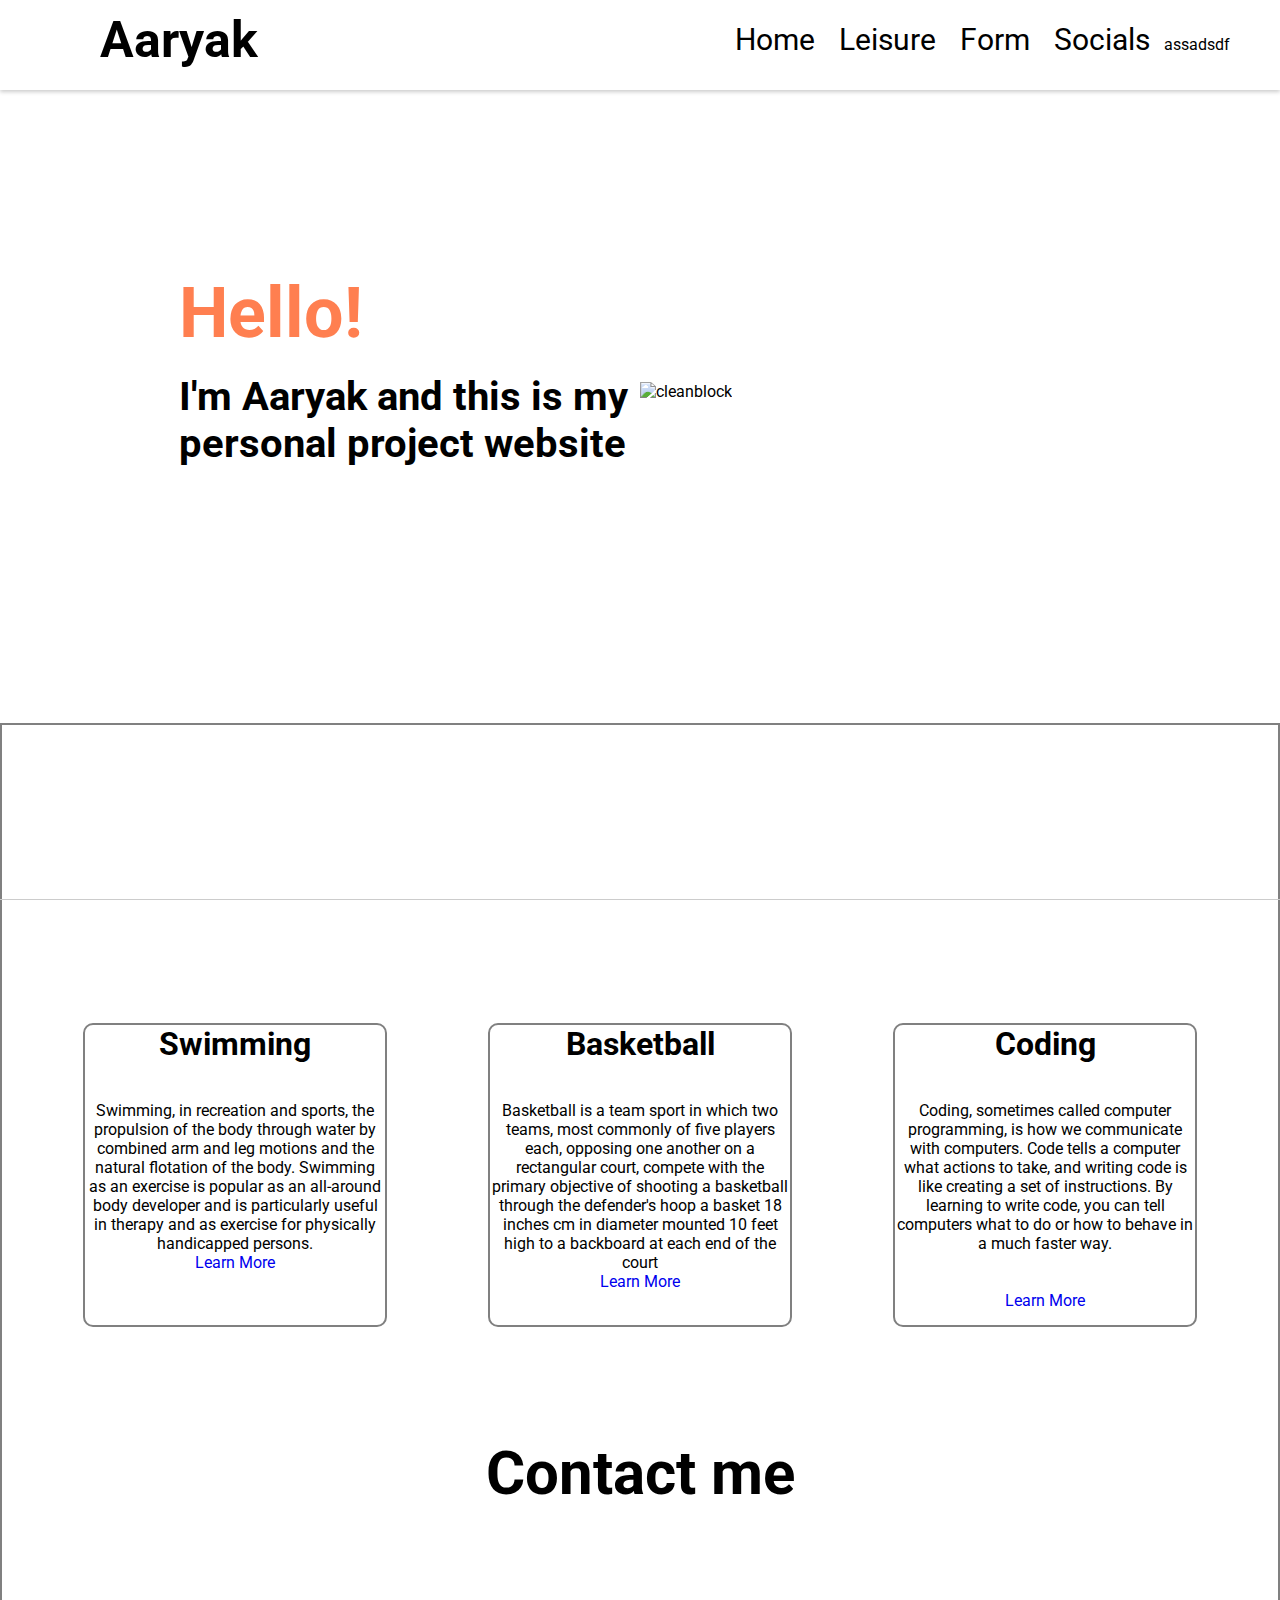
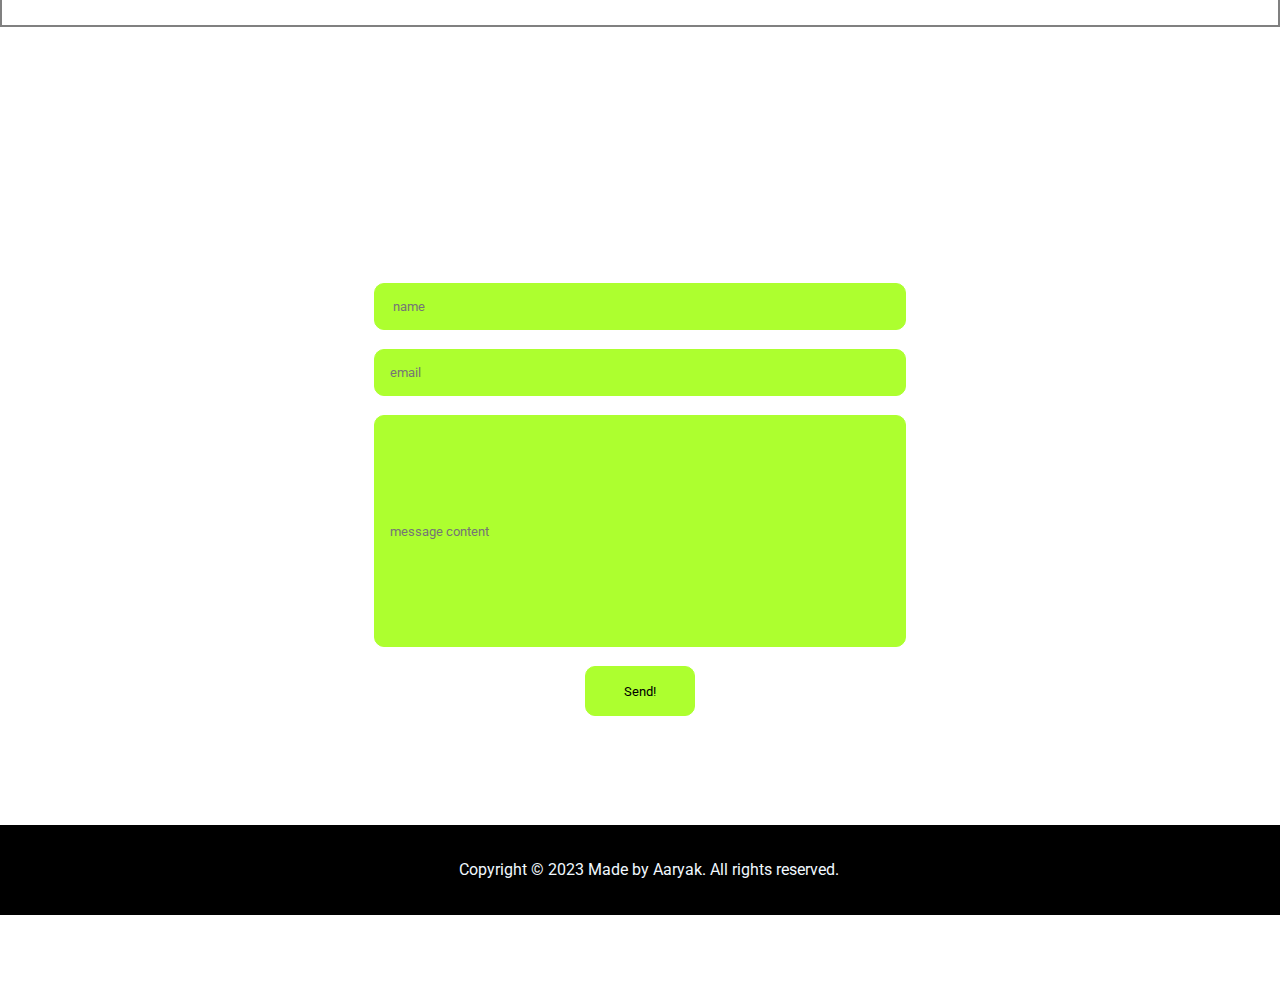
==== index.html @ f9e96e4b "asdfasd" ====
<!DOCTYPE html>
<html lang="en">

<head>
    <meta charset="UTF-8">
    <meta http-equiv="X-UA-Compatible" content="IE=edge">
    <meta name="viewport" content="width=device-width, initial-scale=1.0">
    <title>Aaryak</title>
    <link rel="stylesheet" href="newfile.css">
    <script></script>
</head>

<body>
    <div class="navbar">
        <nav>
            <label class="lol">Aaryak</label>
            <ul>
                <li><a href="">Home</a></li>
                <li><a href="">Leisure</a></li>
                <li><a href="">Form</a></li>
                <li><a href="linktree">Socials</a></li>
                <a>assadsdf</a>




            </ul>

        </nav>
        <div class="lmfao">
            <h1>Hello!</h1><br>
            <h2> I'm Aaryak and this is my <br> personal project website</h2>


        </div>

        <hr>
        <hr>
        <hr>
        <div class="image">
            <img src="./adfasd.png" alt="cleanblock">

        </div>

        <div class="hobbies">

            <div class="hobbiesitem">
                <h1 class="swim">Swimming</h1><br><br>
                <p>Swimming, in recreation and sports, the propulsion of the body through water by combined arm and leg
                    motions and the natural flotation of the body. Swimming as an exercise is popular as an all-around
                    body developer and is particularly useful in therapy and as exercise for physically handicapped
                    persons.</p>
                <a href="https://www.swim.com/">Learn More</a>

            </div>
            <div class="hobbiesitem">
                <h1 class="swim">Basketball</h1><br><br>
                <p>Basketball is a team sport in which two teams, most commonly of five players each, opposing one
                    another on a rectangular court, compete with the primary objective of shooting a basketball
                    through the defender's hoop a basket 18 inches
                    cm in diameter mounted 10 feet high to a backboard at each end of the court </p>
                <a href="https://www.nba.com/">Learn More</a>

            </div>

            <div class="hobbiesitem">
                <h1 class="swim">Coding</h1><br><br>
                <P>Coding, sometimes called computer programming, is how we communicate with computers. Code tells a
                    computer what actions to take, and writing code is like creating a set of instructions. By learning
                    to write code, you can tell computers what to do or how to behave in a much faster way.</P><br>
                <br>
                <a href="https://www.w3schools.com/">Learn More</a>

            </div>




        </div>

        <div class="formcontainer">
            <header>
                <h1>Contact me</h1>
            </header>

            <form action="./socials.html" class="register">

                <input type="text" placeholder=" name" name="fname" id="name">
                <br><br>


                <input type="text" placeholder="email" name="lname" id="name">
                <br><br>

                <input type="text" placeholder="message content" name="message" id="message" max="" min=0">
                <br><br>

                <input type="submit" id="submit" value="Send!">

                <br><br>

                <footer>
                    <p id="footerp">Copyright © 2023 Made by Aaryak. All rights reserved.</p>
                </footer>



        </div>








</body>

</html>
---- newfile.css ----
@import url('https://fonts.googleapis.com/css2?family=Roboto:ital,wght@0,100;1,100&display=swap');

* {
    padding: 0;
    margin: 0;
    text-decoration: none;
    list-style: none;
    list-style-type: none;
    font-family: 'Roboto', sans-serif;
}



.navbar {
    background: white;
    height: 90px;
    box-shadow: 0 2px 4px rgba(0, 0, 0, 0.2);


}

.lol {
    color: Black;
    font-size: 50px;
    line-height: 80px;
    padding: 0 100px;
    font-weight: bold;


}

nav ul {
    float: right;
    margin-right: 50px;
    color: black;

}

nav ul li {
    font-display: black;
    display: inline-block;
    line-height: 80px;
    margin: 0 10px;
    font-size: 30px;
}

nav ul li a {
    color: black;
}

a:hover {
    color: greenyellow;
}



.lmfao {
    margin-left: 14%;
    margin-top: 15%;
}

.lmfao h1 {
    font-size: 70px;

}

.lmfao h2 {
    font-size: 40px;
}

.image {
    height: 70px;
    bottom: 0;
    position: absolute;
    left: 50%;
    margin-bottom: 35%;

}

.hobbies {
    display: flex;
    margin-top: 20%;
    border: 2px solid grey;
    height: 100vh;
    align-items: center;
    justify-content: space-evenly;
}

.hobbiesitem {
    color: red;
    border: 2px solid gray;
    width: 300px;
    height: 300px;
    justify-content: center;
    text-align: center;
    border-radius: 10px;
}

.hobbies h1 {
    text-align: center;
    margin-left: 35%;

}

hr {
    border: 0;
    height: 1px;
    background-color: #ccc;
    margin: 0;
    padding: 0;
    position: absolute;
    left: 0;
    bottom: 0;
    width: 100%;
}


.hobbiesitem h1 {
    text-align: center;
    margin: 0;

}

.hobbiesitem:nth-child(2) {
    margin: 0 20px;
}

div.formcontainer {
    display: flex;
    justify-content: center;
    margin-top: 20%;
    text-align: center;
    height: 80vh;

}

div.formcontainer h2 {
    padding: 20px;
    line-height: 40px;

}

div.register {
    font-size: 340px;
}

form#register {
    margin: 40px;
}

label {
    font-size: 30px;
}

input#name {
    width: 500px;
    border: 1px solid greenyellow;
    border-radius: 10px;
    padding: 15px;
    background: greenyellow;

}


input#message {
    border: 1px solid greenyellow;
    border-radius: 10px;
    padding: 15px;
    background: greenyellow;
    width: 500px;
    height: 200px;
    vertical-align: top;


}

input#message::placeholder {
    text-align: start;
    justify-content: baseline;
}

#submit {
    height: 50px;
    width: 110px;
    border-radius: 10px;
    border: 1px solid greenyellow;
    background: greenyellow;


}


footer {
    margin-top: 7%;
    margin-right: 110%;
    margin-bottom: 0;
    left: 0;
    position: absolute;
    width: 99%;
    height: 60px;
    /* Set a height for your footer, or use padding/margin to create space */
    background-color: black;
    text-align: center;
    padding: 15px;
}

#footerp {
    color: aliceblue;
    align-items: center;
    justify-content: center;
    margin-top: 20px;
}

header {
    margin-top: 110%;
    font-size: 30px;
    background-color: transparent;
    padding: 30px 20px 20px 20px;
    text-align: center;
    position: absolute;
    top: 0;
    left: 50%;
    transform: translateX(-50%);
}


.lmfao h1 {
    color: coral;
}

.swim {
    color: black;
}

button {


    background-color: greenyellow;


    height: 40px;
    width: 100px;
    font-size: 15px;

    border-radius: 5px;
    border: 3px solid greenyellow;
    color: white;
    cursor: pointer;
}


.hobbiesitem p {
    color: black;
}


.span {
    padding-bottom: 4500px;
}
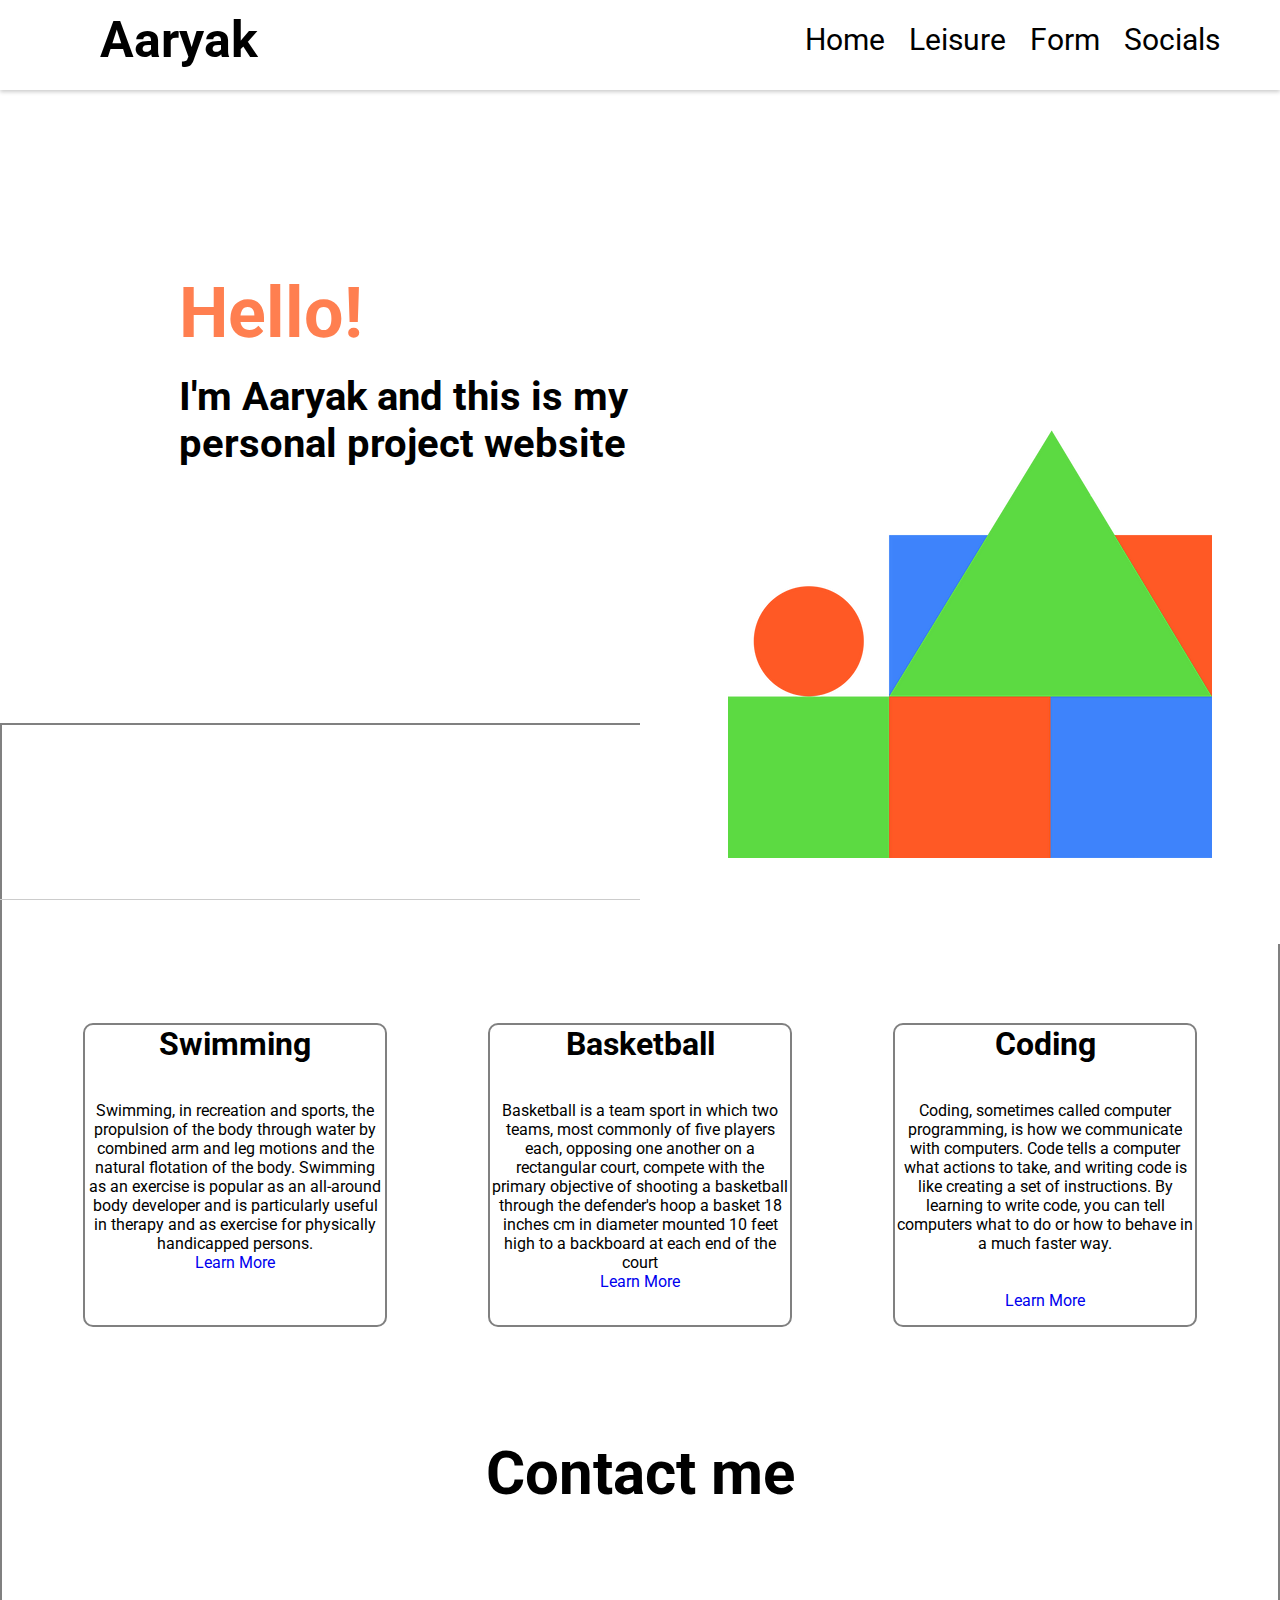
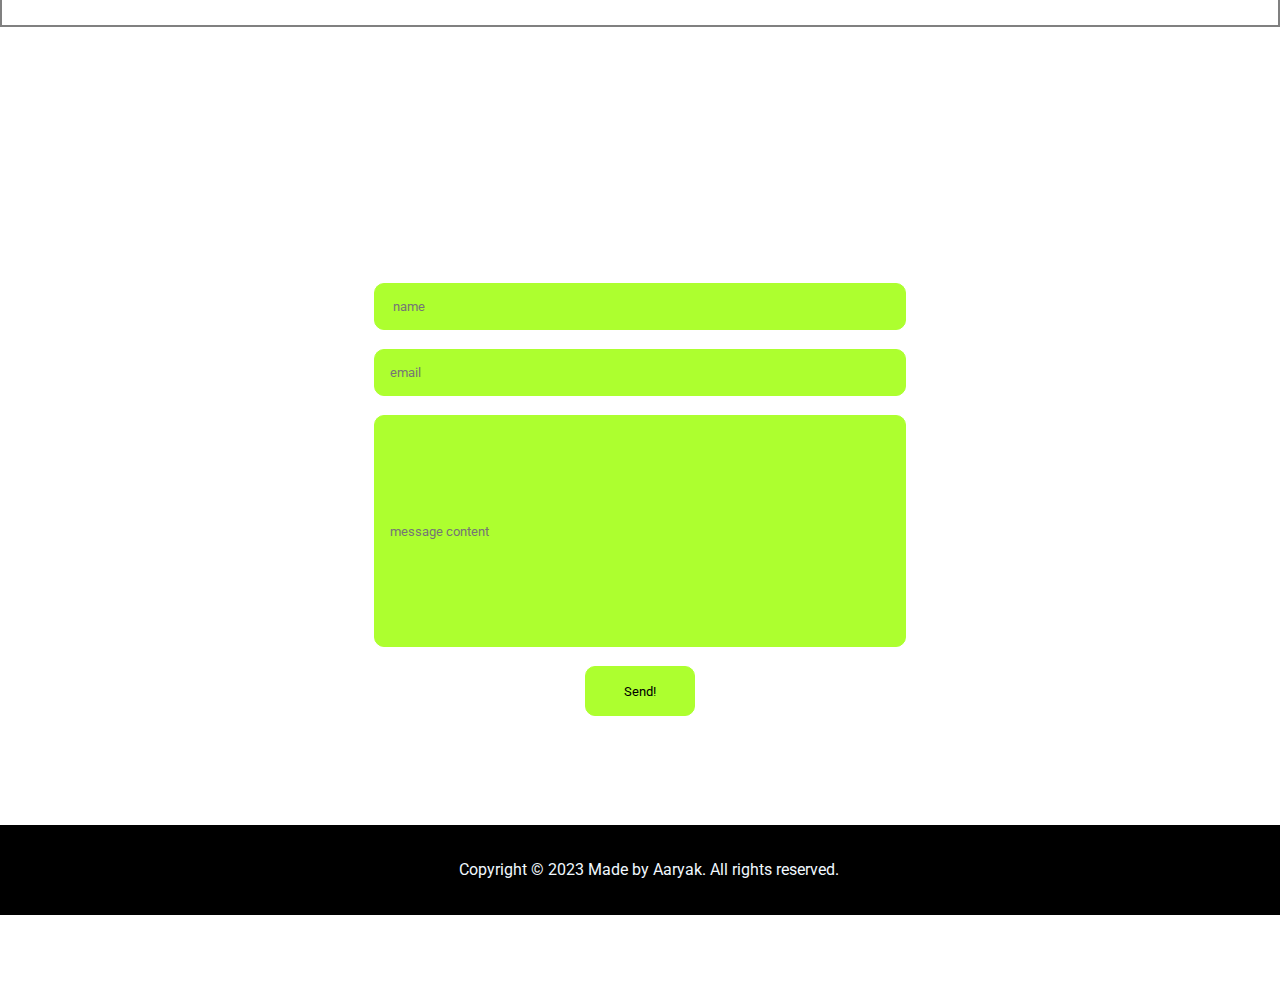
==== commit a3915085: "Update index.html" ====
--- a/index.html
+++ b/index.html
@@ -19,7 +19,7 @@
                 <li><a href="">Leisure</a></li>
                 <li><a href="">Form</a></li>
                 <li><a href="linktree">Socials</a></li>
-                <a>assadsdf</a>
+
 
 
 
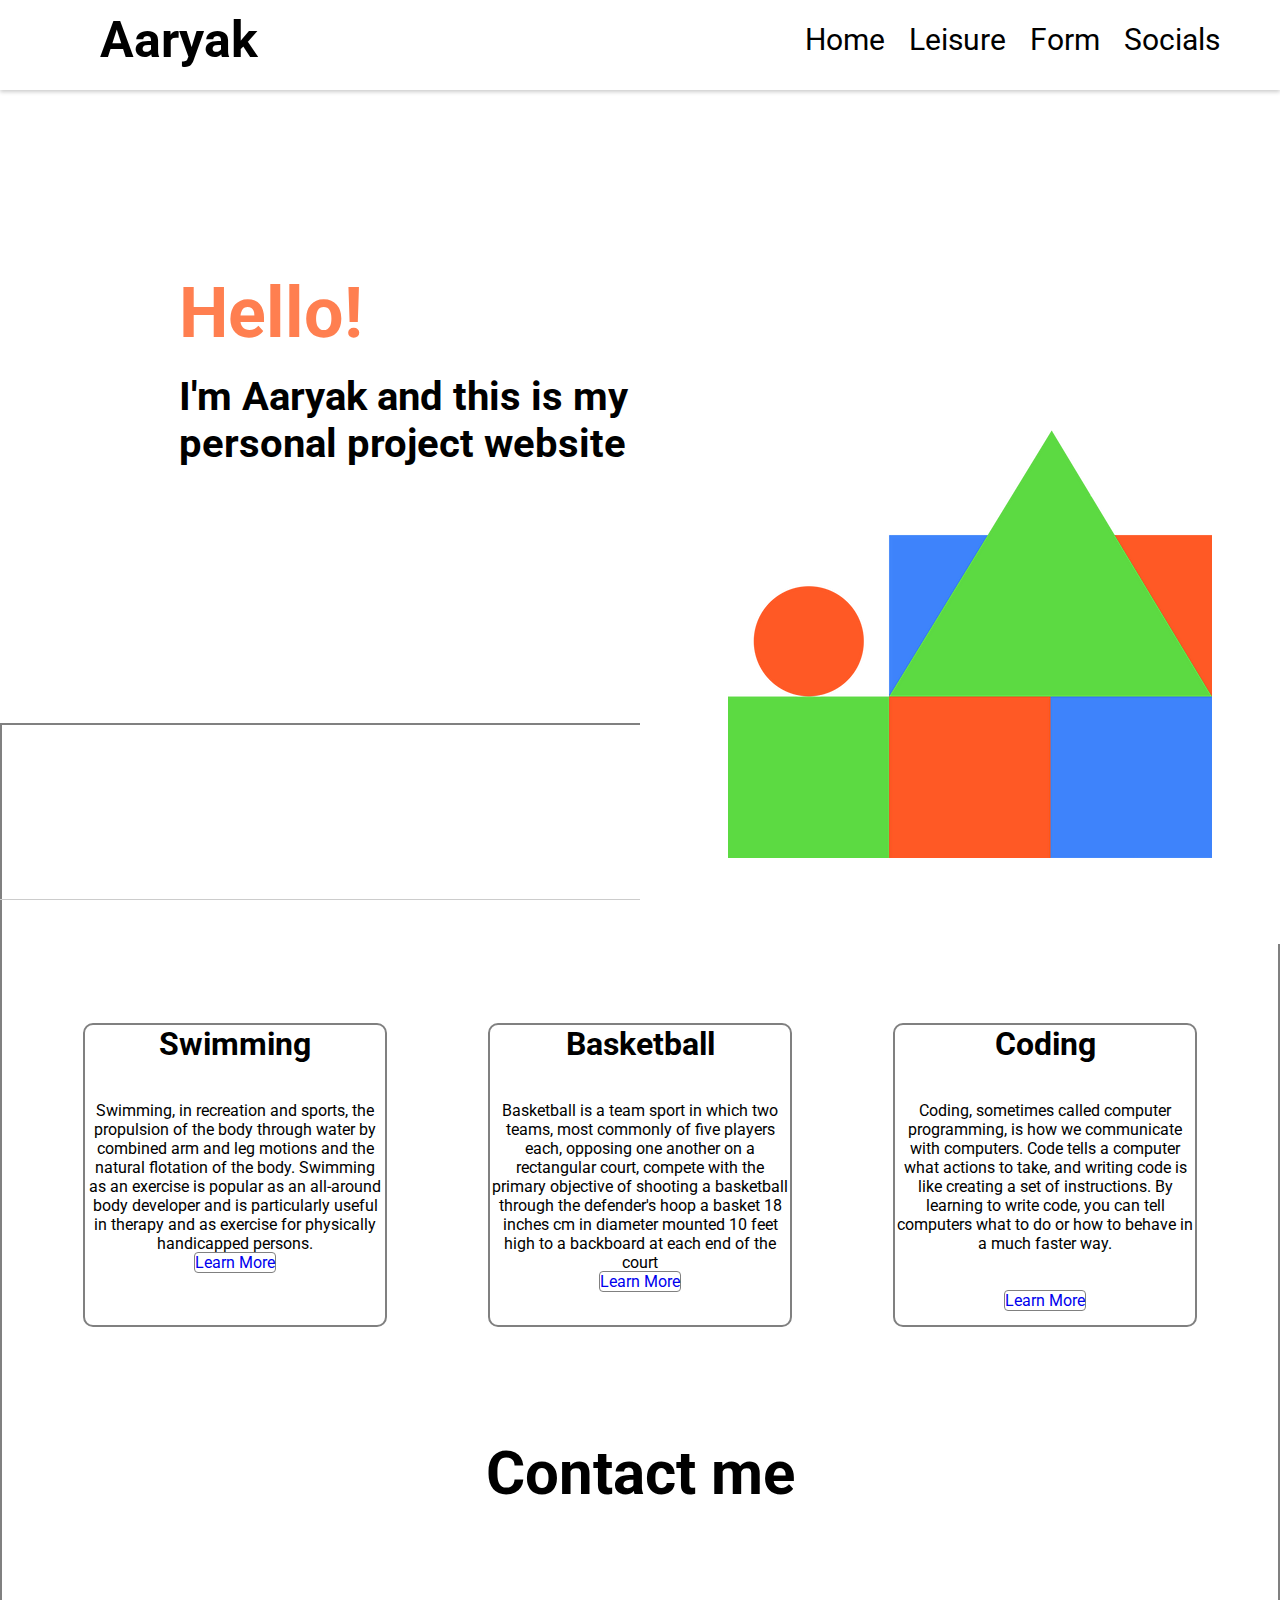
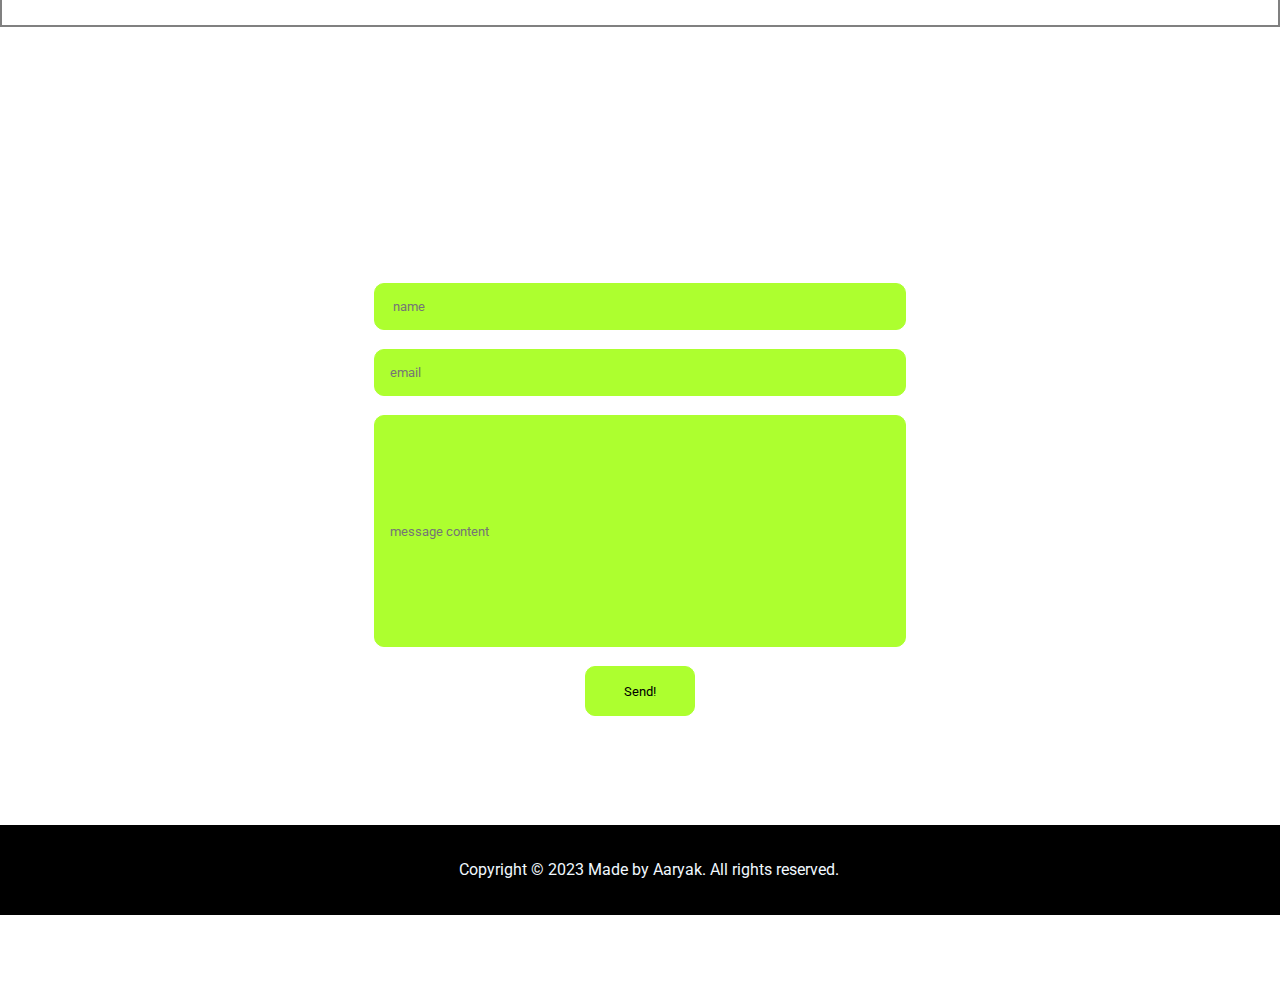
==== commit a9ca55a3: "jj" ====
--- a/index.html
+++ b/index.html
@@ -50,7 +50,7 @@
                     motions and the natural flotation of the body. Swimming as an exercise is popular as an all-around
                     body developer and is particularly useful in therapy and as exercise for physically handicapped
                     persons.</p>
-                <a href="https://www.swim.com/">Learn More</a>
+                <a class="gg" href="https://www.swim.com/">Learn More</a>
 
             </div>
             <div class="hobbiesitem">
@@ -59,7 +59,7 @@
                     another on a rectangular court, compete with the primary objective of shooting a basketball
                     through the defender's hoop a basket 18 inches
                     cm in diameter mounted 10 feet high to a backboard at each end of the court </p>
-                <a href="https://www.nba.com/">Learn More</a>
+                <a class="gg" href="https://www.nba.com/">Learn More</a>
 
             </div>
 
@@ -69,7 +69,7 @@
                     computer what actions to take, and writing code is like creating a set of instructions. By learning
                     to write code, you can tell computers what to do or how to behave in a much faster way.</P><br>
                 <br>
-                <a href="https://www.w3schools.com/">Learn More</a>
+                <a class="gg" href="https://www.w3schools.com/">Learn More</a>
 
             </div>
 
--- a/newfile.css
+++ b/newfile.css
@@ -256,4 +256,9 @@
 
 .span {
     padding-bottom: 4500px;
+}
+
+.gg {
+    border: 1px solid grey;
+    border-radius: 4px;
 }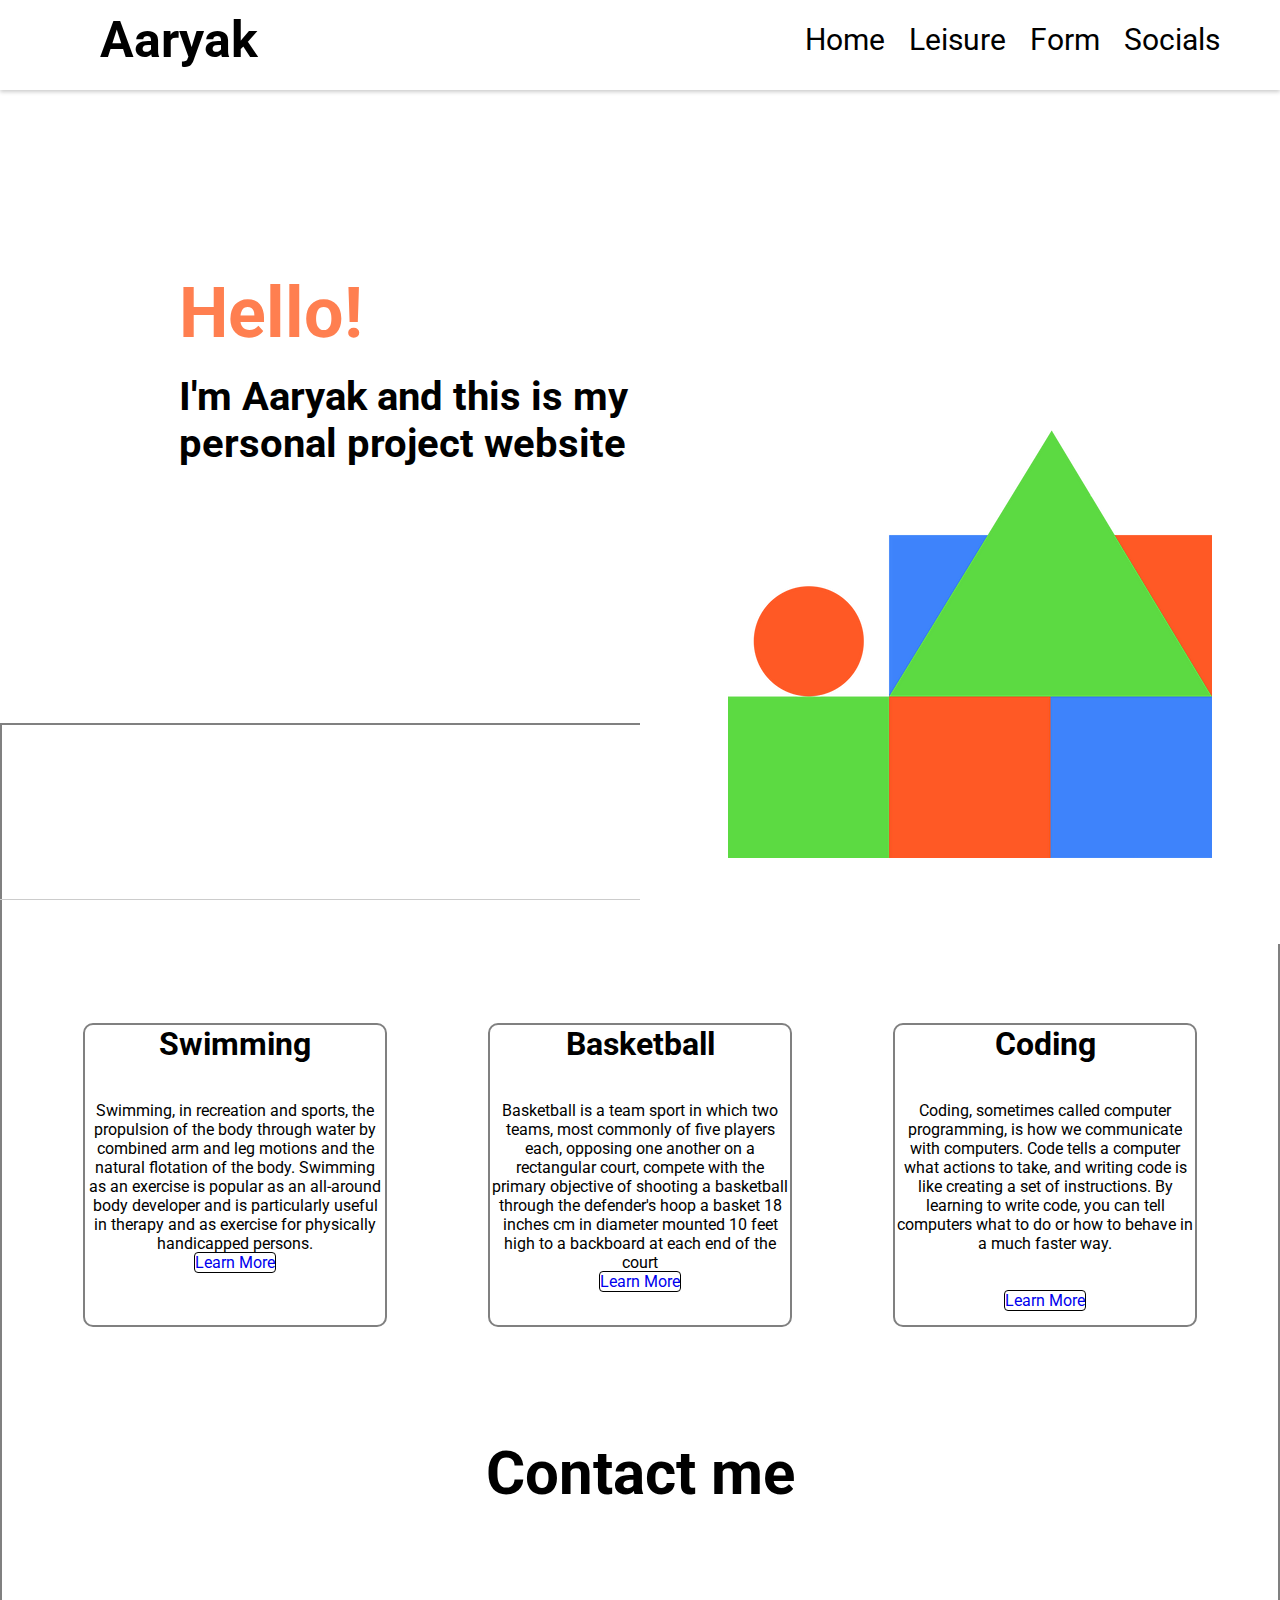
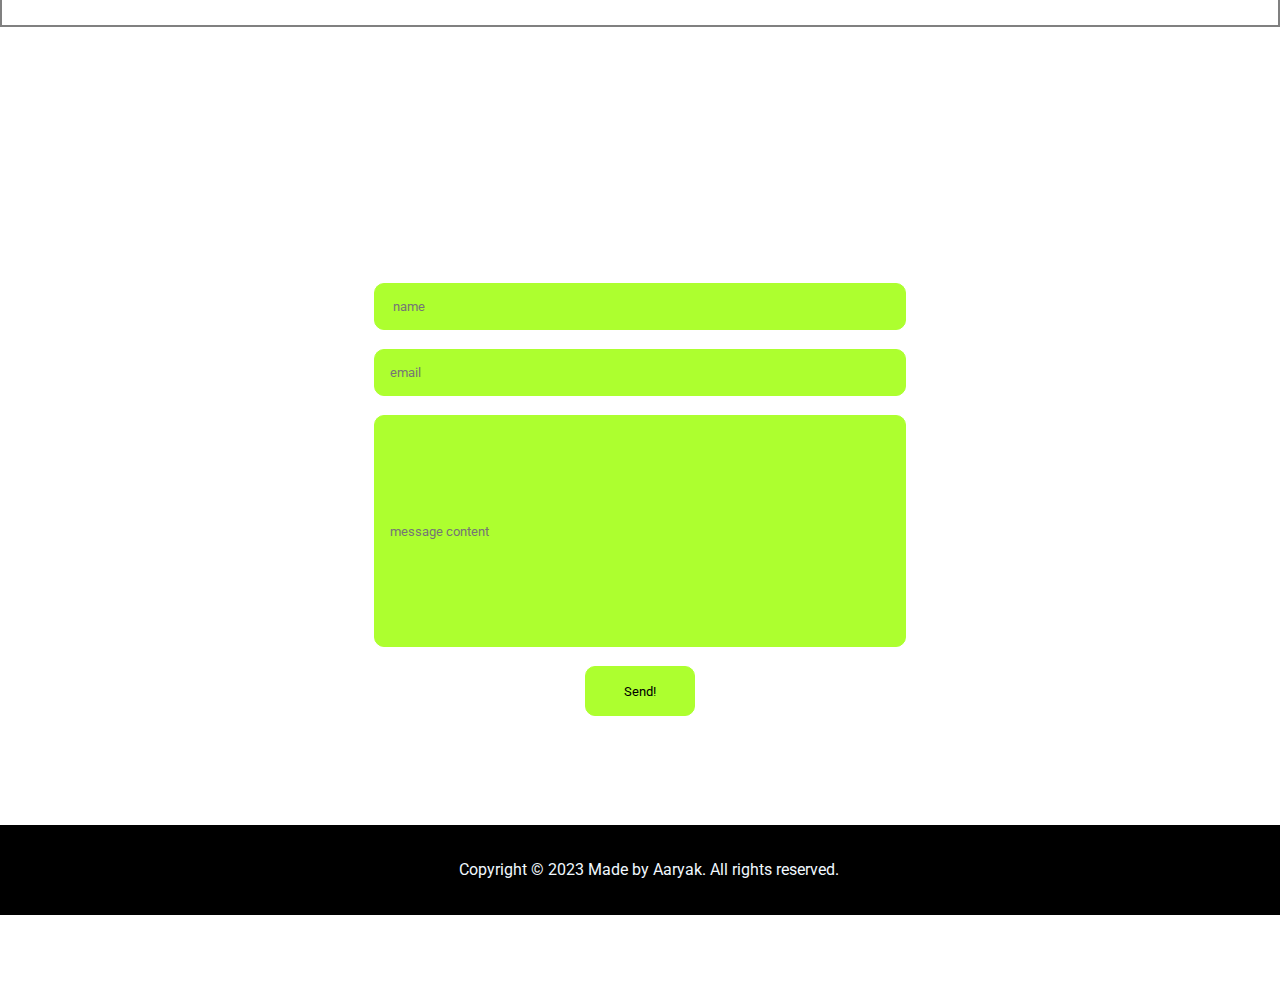
==== commit 36af5abd: "adf" ====
--- a/index.html
+++ b/index.html
@@ -7,7 +7,12 @@
     <meta name="viewport" content="width=device-width, initial-scale=1.0">
     <title>Aaryak</title>
     <link rel="stylesheet" href="newfile.css">
-    <script></script>
+    <script type="text/javascript">
+        window.addEventListener("scroll", function () {
+            var header = document.querySelector("header");
+            header.classList.toggle("sticky", window, scrollY > 0)
+        })
+    </script>
 </head>
 
 <body>
@@ -15,10 +20,10 @@
         <nav>
             <label class="lol">Aaryak</label>
             <ul>
-                <li><a href="">Home</a></li>
-                <li><a href="">Leisure</a></li>
-                <li><a href="">Form</a></li>
-                <li><a href="linktree">Socials</a></li>
+                <li class="hhh"><a href="">Home</a></li>
+                <li><a href="#hobbies">Leisure</a></li>
+                <li><a href="#form">Form</a></li>
+                <li><a href="linktr.ee/aaryak">Socials</a></li>
 
 
 
@@ -42,12 +47,16 @@
 
         </div>
 
-        <div class="hobbies">
+        <div class="hobbies" id="hobbies">
+
+
 
             <div class="hobbiesitem">
                 <h1 class="swim">Swimming</h1><br><br>
-                <p>Swimming, in recreation and sports, the propulsion of the body through water by combined arm and leg
-                    motions and the natural flotation of the body. Swimming as an exercise is popular as an all-around
+                <p>Swimming, in recreation and sports, the propulsion of the body through water by combined arm and
+                    leg
+                    motions and the natural flotation of the body. Swimming as an exercise is popular as an
+                    all-around
                     body developer and is particularly useful in therapy and as exercise for physically handicapped
                     persons.</p>
                 <a class="gg" href="https://www.swim.com/">Learn More</a>
@@ -66,7 +75,8 @@
             <div class="hobbiesitem">
                 <h1 class="swim">Coding</h1><br><br>
                 <P>Coding, sometimes called computer programming, is how we communicate with computers. Code tells a
-                    computer what actions to take, and writing code is like creating a set of instructions. By learning
+                    computer what actions to take, and writing code is like creating a set of instructions. By
+                    learning
                     to write code, you can tell computers what to do or how to behave in a much faster way.</P><br>
                 <br>
                 <a class="gg" href="https://www.w3schools.com/">Learn More</a>
@@ -78,7 +88,7 @@
 
         </div>
 
-        <div class="formcontainer">
+        <div class="formcontainer" id="form">
             <header>
                 <h1>Contact me</h1>
             </header>
--- a/newfile.css
+++ b/newfile.css
@@ -94,6 +94,7 @@
     justify-content: center;
     text-align: center;
     border-radius: 10px;
+
 }
 
 .hobbies h1 {
@@ -259,6 +260,29 @@
 }
 
 .gg {
-    border: 1px solid grey;
+    border: 1px solid black;
     border-radius: 4px;
+}
+
+.freetime {
+    margin-bottom: 149%;
+
+}
+
+
+header#okok123 {
+    margin-top: 110%;
+    font-size: 30px;
+    background-color: transparent;
+    padding: 30px 20px 20px 20px;
+    text-align: center;
+    position: absolute;
+    top: 0;
+    left: 50%;
+    transform: translateX(-50%);
+
+}
+
+.hhh {
+    color: blue;
 }